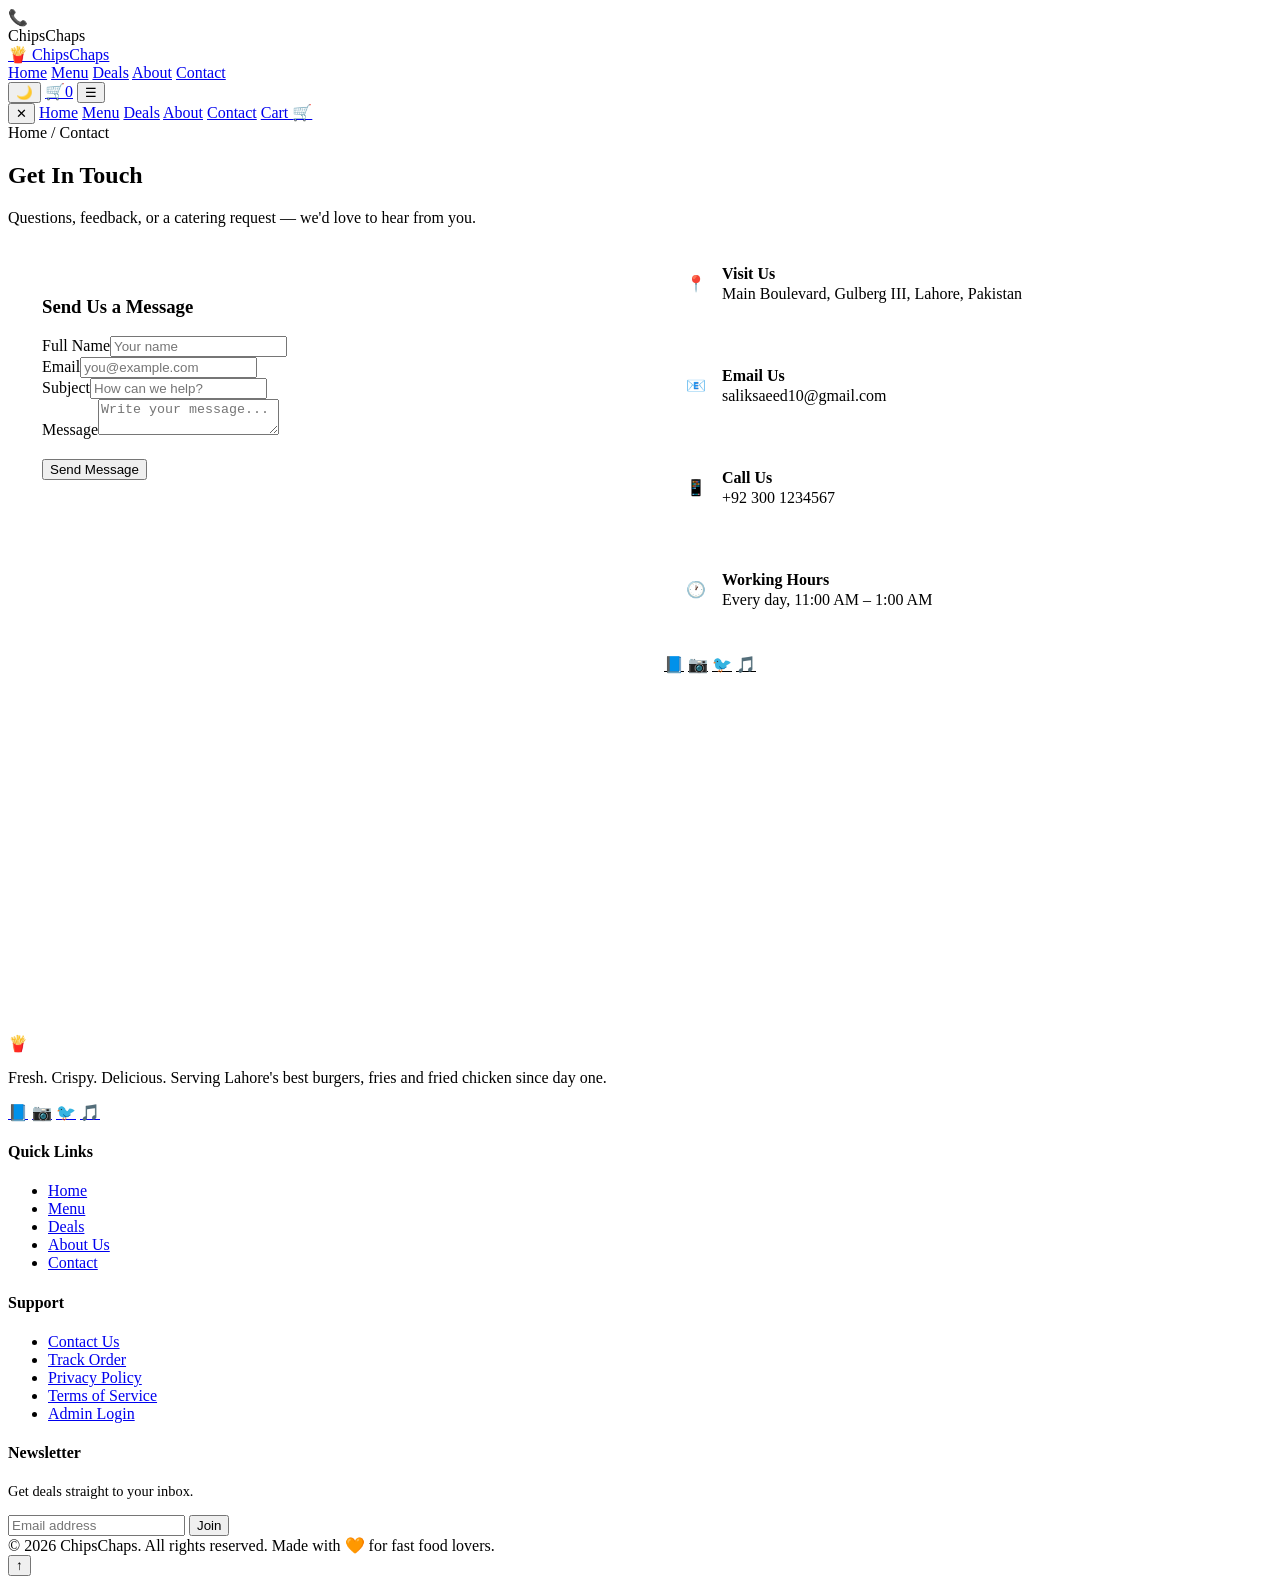
==== contact.html @ 17e5ad19 "Add files via upload" ====
<!DOCTYPE html>
<html lang="en">
<head>
<meta charset="UTF-8">
<meta name="viewport" content="width=device-width, initial-scale=1.0">
<title>Contact Us — ChipsChaps</title>
<link rel="preconnect" href="https://fonts.googleapis.com">
<link href="https://fonts.googleapis.com/css2?family=Poppins:wght@500;600;700;800;900&family=Inter:wght@400;500;600;700&display=swap" rel="stylesheet">
<link rel="stylesheet" href="css/base.css">
<link rel="stylesheet" href="css/layout.css">
<link rel="stylesheet" href="css/components.css">
</head>
<body>

<div class="page-loader"><div class="loader-badge">📞</div><div class="loader-label">ChipsChaps</div></div>

<header class="navbar">
  <div class="nav-inner">
    <a href="index.html" class="brand"><span class="brand-mark">🍟</span> ChipsChaps</a>
    <nav class="nav-links">
      <a href="index.html">Home</a>
      <a href="menu.html">Menu</a>
      <a href="deals.html">Deals</a>
      <a href="about.html">About</a>
      <a href="contact.html">Contact</a>
    </nav>
    <div class="nav-actions">
      <button class="nav-icon-btn" data-theme-toggle aria-label="Toggle dark mode"><span data-theme-icon>🌙</span></button>
      <a class="nav-icon-btn" href="cart.html" aria-label="Cart">🛒<span class="cart-count" data-cart-count>0</span></a>
      <button class="nav-toggle" aria-label="Open menu">☰</button>
    </div>
  </div>
</header>
<div class="scrim"></div>
<div class="mobile-panel">
  <button class="mobile-panel-close" aria-label="Close menu">✕</button>
  <a href="index.html">Home</a>
  <a href="menu.html">Menu</a>
  <a href="deals.html">Deals</a>
  <a href="about.html">About</a>
  <a href="contact.html">Contact</a>
  <a href="cart.html">Cart 🛒</a>
</div>

<section class="page-hero">
  <div class="container">
    <span class="crumb">Home / Contact</span>
    <h1>Get In Touch</h1>
    <p>Questions, feedback, or a catering request — we'd love to hear from you.</p>
  </div>
</section>

<section class="section">
  <div class="container" style="display:grid; grid-template-columns:1fr 1fr; gap:48px; align-items:flex-start;">
    <div class="ticket reveal" style="padding:34px;">
      <h3>Send Us a Message</h3>
      <form id="contact-form">
        <div class="form-grid" style="margin-top:18px;">
          <div class="field"><label for="ct-name">Full Name</label><input id="ct-name" required placeholder="Your name"></div>
          <div class="field"><label for="ct-email">Email</label><input id="ct-email" type="email" required placeholder="you@example.com"></div>
          <div class="field full"><label for="ct-subject">Subject</label><input id="ct-subject" required placeholder="How can we help?"></div>
          <div class="field full"><label for="ct-msg">Message</label><textarea id="ct-msg" required placeholder="Write your message..."></textarea></div>
        </div>
        <button class="btn btn-primary btn-block" style="margin-top:20px;" type="submit">Send Message</button>
      </form>
    </div>

    <div class="reveal">
      <div style="display:flex; flex-direction:column; gap:20px;">
        <div class="ticket" style="padding:22px; display:flex; gap:16px; align-items:center;">
          <div class="food-badge" style="--sz:56px;">📍</div>
          <div><b>Visit Us</b><p style="margin:2px 0 0;">Main Boulevard, Gulberg III, Lahore, Pakistan</p></div>
        </div>
        <div class="ticket" style="padding:22px; display:flex; gap:16px; align-items:center;">
          <div class="food-badge" style="--sz:56px;">📧</div>
          <div><b>Email Us</b><p style="margin:2px 0 0;">saliksaeed10@gmail.com</p></div>
        </div>
        <div class="ticket" style="padding:22px; display:flex; gap:16px; align-items:center;">
          <div class="food-badge" style="--sz:56px;">📱</div>
          <div><b>Call Us</b><p style="margin:2px 0 0;">+92 300 1234567</p></div>
        </div>
        <div class="ticket" style="padding:22px; display:flex; gap:16px; align-items:center;">
          <div class="food-badge" style="--sz:56px;">🕐</div>
          <div><b>Working Hours</b><p style="margin:2px 0 0;">Every day, 11:00 AM – 1:00 AM</p></div>
        </div>
        <div class="social-row" style="margin-top:4px;">
          <a href="#" aria-label="Facebook" style="background:var(--bg-alt); color:var(--text);">📘</a>
          <a href="#" aria-label="Instagram" style="background:var(--bg-alt); color:var(--text);">📷</a>
          <a href="#" aria-label="Twitter" style="background:var(--bg-alt); color:var(--text);">🐦</a>
          <a href="#" aria-label="TikTok" style="background:var(--bg-alt); color:var(--text);">🎵</a>
        </div>
      </div>
    </div>
  </div>
</section>

<section class="section--tight">
  <div class="container">
    <div class="ticket reveal" style="padding:0; overflow:hidden;">
      <iframe title="ChipsChaps location map" src="https://www.google.com/maps?q=Gulberg%20III%20Lahore%20Pakistan&output=embed" width="100%" height="360" style="border:0; display:block;" loading="lazy"></iframe>
    </div>
  </div>
</section>

<footer class="footer">
  <div class="container">
    <div class="footer-grid">
      <div class="footer-brand">
        <div class="brand" style="color:#fff; margin-bottom:14px;"><span class="brand-mark">🍟</span> ChipsChaps</div>
        <p>Fresh. Crispy. Delicious. Serving Lahore's best burgers, fries and fried chicken since day one.</p>
        <div class="social-row">
          <a href="#" aria-label="Facebook">📘</a>
          <a href="#" aria-label="Instagram">📷</a>
          <a href="#" aria-label="Twitter">🐦</a>
          <a href="#" aria-label="TikTok">🎵</a>
        </div>
      </div>
      <div>
        <h4>Quick Links</h4>
        <ul class="footer-links">
          <li><a href="index.html">Home</a></li>
          <li><a href="menu.html">Menu</a></li>
          <li><a href="deals.html">Deals</a></li>
          <li><a href="about.html">About Us</a></li>
          <li><a href="contact.html">Contact</a></li>
        </ul>
      </div>
      <div>
        <h4>Support</h4>
        <ul class="footer-links">
          <li><a href="contact.html">Contact Us</a></li>
          <li><a href="cart.html">Track Order</a></li>
          <li><a href="#">Privacy Policy</a></li>
          <li><a href="#">Terms of Service</a></li>
          <li><a href="admin.html">Admin Login</a></li>
        </ul>
      </div>
      <div>
        <h4>Newsletter</h4>
        <p style="font-size:.9rem;">Get deals straight to your inbox.</p>
        <form class="newsletter-row newsletter-form">
          <input type="email" required placeholder="Email address">
          <button class="btn btn-primary btn-sm" type="submit">Join</button>
        </form>
      </div>
    </div>
    <div class="footer-bottom">
      <span>© 2026 ChipsChaps. All rights reserved.</span>
      <span>Made with 🧡 for fast food lovers.</span>
    </div>
  </div>
</footer>

<button class="back-to-top" aria-label="Back to top">↑</button>

<script src="js/data.js"></script>
<script src="js/main.js"></script>
<script>
  document.getElementById("contact-form")?.addEventListener("submit", async (e) => {
    e.preventDefault();
    
    const name = document.getElementById("ct-name").value;
    const email = document.getElementById("ct-email").value;
    const subject = document.getElementById("ct-subject").value;
    const message = document.getElementById("ct-msg").value;
    
    try {
      const response = await fetch("http://localhost:5000/api/contact", {
        method: "POST",
        headers: { "Content-Type": "application/json" },
        body: JSON.stringify({ name, email, subject, message })
      });
      
      const data = await response.json();
      
      if (data.success) {
        Toast.show("Message sent! We'll get back to you shortly.", "success");
        e.target.reset();
      } else {
        Toast.show("Failed to send message. Please try again.", "error");
      }
    } catch (error) {
      console.error("Error:", error);
      Toast.show("Network error. Please try again.", "error");
    }
  });
</script>
</body>
</html>
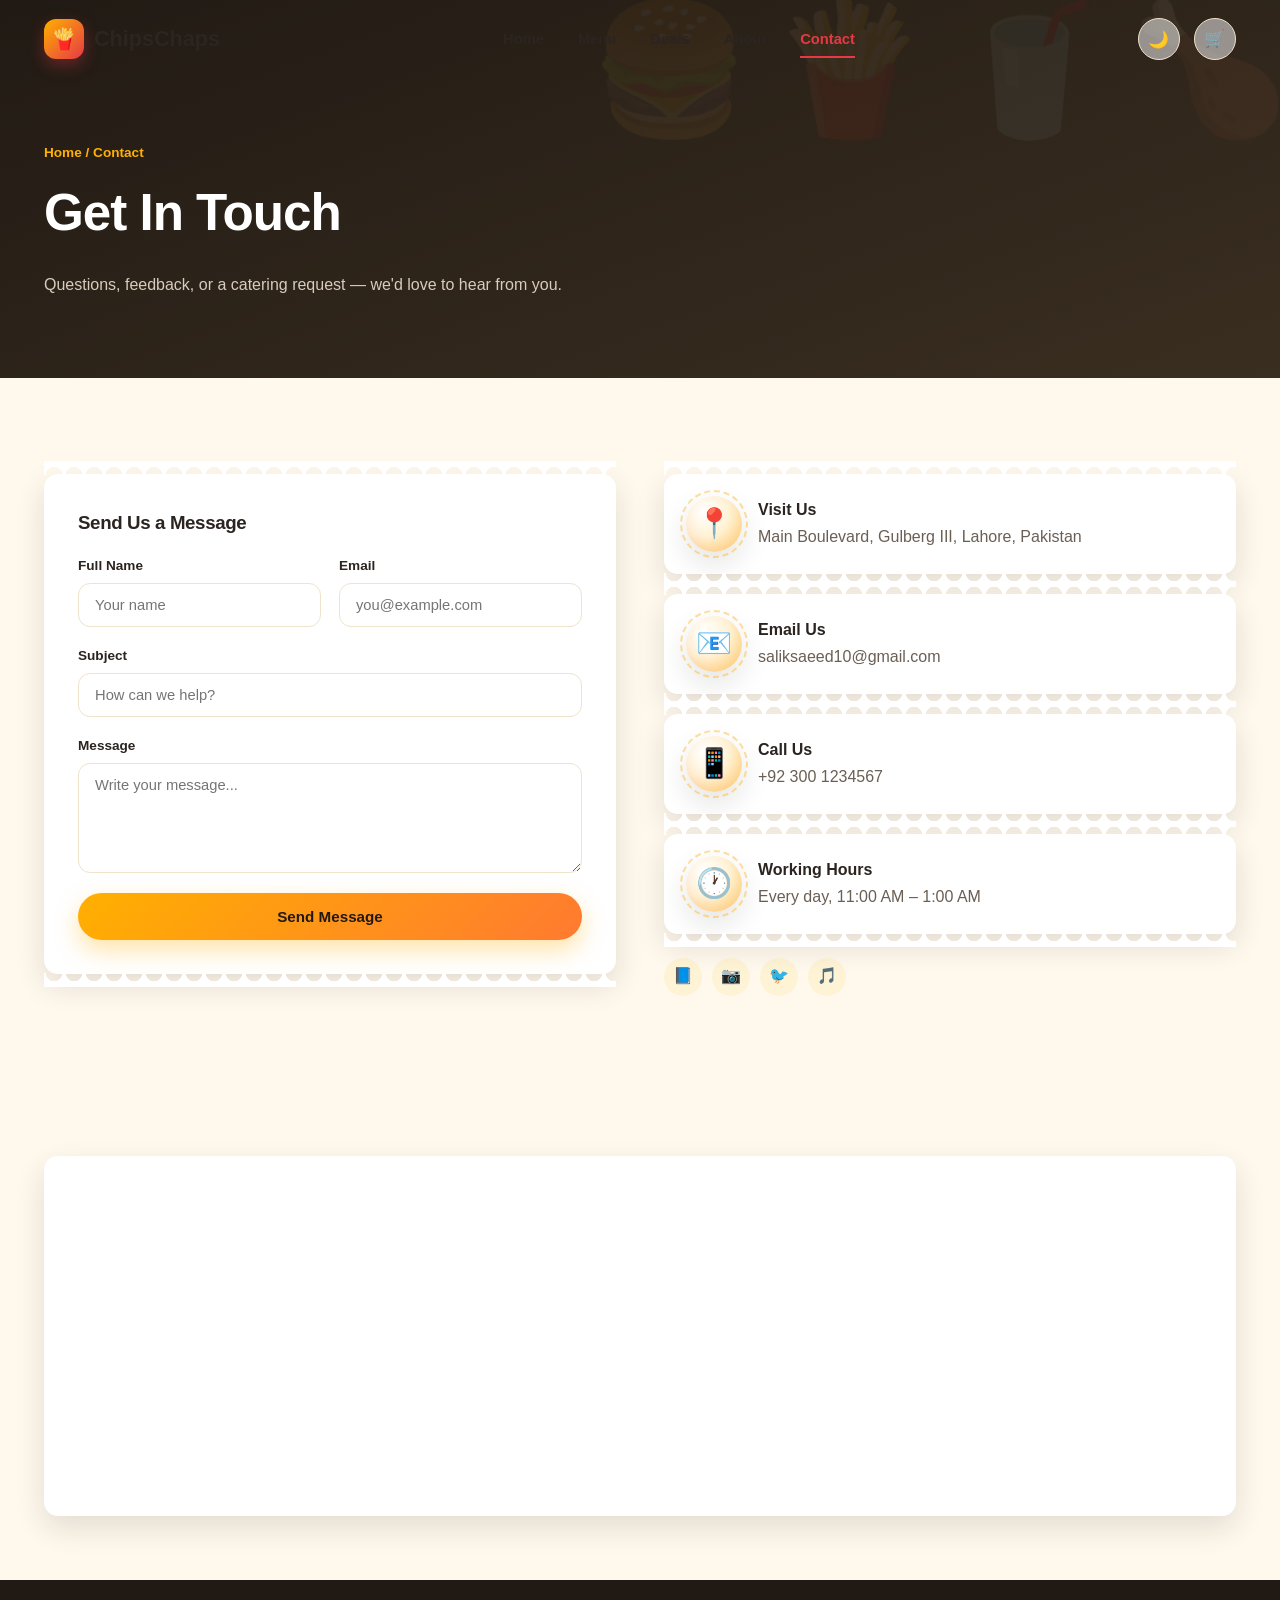
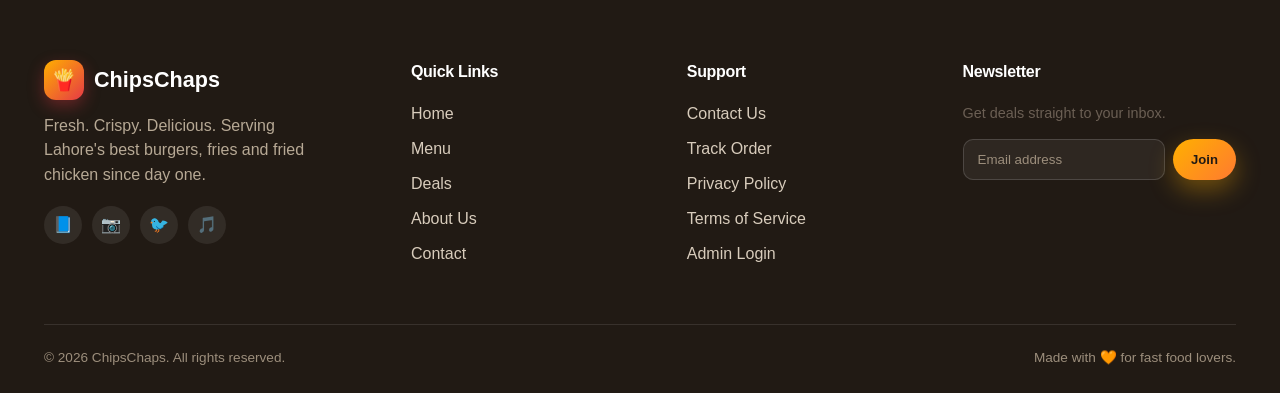
==== commit e98fceb4: "Added ChipsChaps frontend files" ====
--- a/contact.html
+++ b/contact.html
@@ -1,4 +1,5 @@
 <!DOCTYPE html>
+
 <html lang="en">
 <head>
 <meta charset="UTF-8">
--- a/css/base.css
+++ b/css/base.css
@@ -0,0 +1,310 @@
+/* =========================================================
+   ChipsChaps — Design Tokens & Base
+   Signature: "Order Ticket" torn-receipt motif + rising steam
+   ========================================================= */
+
+:root{
+  /* Color */
+  --gold:        #FFB000;
+  --gold-dark:   #E69900;
+  --red:         #E63946;
+  --red-dark:    #C62835;
+  --orange:      #FF7A30;
+  --charcoal:    #211A14;
+  --charcoal-2:  #2E251C;
+  --cream:       #FFF8ED;
+  --butter:      #FFF3D6;
+  --ink:         #2B2420;
+  --ink-soft:    #6B5F54;
+  --line:        #EFE3CC;
+  --white:       #ffffff;
+
+  /* Dark mode overrides applied via [data-theme="dark"] */
+  --bg:          var(--cream);
+  --bg-alt:      var(--butter);
+  --surface:     #ffffff;
+  --text:        var(--ink);
+  --text-soft:   var(--ink-soft);
+  --border:      var(--line);
+
+  /* Type */
+  --font-display: 'Poppins', sans-serif;
+  --font-body:    'Inter', sans-serif;
+
+  /* Shape */
+  --radius-sm: 10px;
+  --radius-md: 18px;
+  --radius-lg: 28px;
+  --shadow-sm: 0 2px 10px rgba(33,26,20,0.06);
+  --shadow-md: 0 12px 30px rgba(33,26,20,0.12);
+  --shadow-lg: 0 24px 60px rgba(33,26,20,0.18);
+
+  --nav-h: 78px;
+}
+
+[data-theme="dark"]{
+  --bg:        #16110C;
+  --bg-alt:    #1F1811;
+  --surface:   #241C14;
+  --text:      #F6EEE2;
+  --text-soft: #C9BBA9;
+  --border:    #3A2F23;
+  --cream:     #16110C;
+  --butter:    #1F1811;
+}
+
+*,*::before,*::after{ box-sizing:border-box; }
+html{ scroll-behavior:smooth; }
+body{
+  margin:0;
+  background:var(--bg);
+  color:var(--text);
+  font-family:var(--font-body);
+  line-height:1.55;
+  -webkit-font-smoothing:antialiased;
+  transition:background .3s ease, color .3s ease;
+  overflow-x:hidden;
+}
+img{ max-width:100%; display:block; }
+a{ color:inherit; text-decoration:none; }
+ul{ list-style:none; margin:0; padding:0; }
+button{ font-family:inherit; cursor:pointer; }
+input,select,textarea{ font-family:inherit; }
+
+h1,h2,h3,h4{
+  font-family:var(--font-display);
+  margin:0 0 .4em;
+  color:var(--text);
+  letter-spacing:-0.02em;
+  font-weight:800;
+}
+p{ margin:0 0 1em; color:var(--text-soft); }
+
+.container{
+  width:100%;
+  max-width:1240px;
+  margin:0 auto;
+  padding:0 24px;
+}
+
+.eyebrow{
+  display:inline-flex;
+  align-items:center;
+  gap:8px;
+  font-family:var(--font-display);
+  font-weight:700;
+  font-size:.72rem;
+  letter-spacing:.16em;
+  text-transform:uppercase;
+  color:var(--red);
+  background:rgba(230,57,70,0.08);
+  padding:6px 14px;
+  border-radius:999px;
+  margin-bottom:14px;
+}
+.eyebrow::before{ content:"●"; font-size:.6em; color:var(--gold); }
+
+.section{ padding:96px 0; position:relative; }
+.section--tight{ padding:64px 0; }
+.section--dark{ background:var(--charcoal); color:#fff; }
+.section--dark p{ color:#C9BBA9; }
+.section--dark h2, .section--dark h3{ color:#fff; }
+.section--alt{ background:var(--bg-alt); }
+
+.section-head{
+  text-align:center;
+  max-width:620px;
+  margin:0 auto 56px;
+}
+.section-head h2{ font-size:clamp(1.8rem,3.2vw,2.6rem); }
+.section-head p{ font-size:1.05rem; }
+
+/* Buttons */
+.btn{
+  display:inline-flex;
+  align-items:center;
+  justify-content:center;
+  gap:8px;
+  padding:15px 30px;
+  border-radius:999px;
+  font-family:var(--font-display);
+  font-weight:700;
+  font-size:.95rem;
+  border:none;
+  cursor:pointer;
+  transition:transform .25s cubic-bezier(.34,1.56,.64,1), box-shadow .25s ease, background .25s ease;
+  white-space:nowrap;
+}
+.btn:active{ transform:scale(.96); }
+.btn-primary{
+  background:linear-gradient(135deg,var(--gold) 0%, var(--orange) 100%);
+  color:var(--charcoal);
+  box-shadow:0 10px 24px rgba(255,176,0,.35);
+}
+.btn-primary:hover{ transform:translateY(-3px); box-shadow:0 16px 30px rgba(255,176,0,.45); }
+.btn-secondary{
+  background:var(--charcoal);
+  color:#fff;
+  box-shadow:0 10px 24px rgba(33,26,20,.25);
+}
+.btn-secondary:hover{ transform:translateY(-3px); background:var(--red); box-shadow:0 16px 30px rgba(230,57,70,.35); }
+.btn-outline{
+  background:transparent;
+  color:var(--text);
+  border:2px solid var(--border);
+}
+.btn-outline:hover{ border-color:var(--red); color:var(--red); }
+.btn-ghost{
+  background:rgba(255,255,255,.14);
+  color:#fff;
+  border:1px solid rgba(255,255,255,.3);
+  backdrop-filter:blur(6px);
+}
+.btn-sm{ padding:9px 18px; font-size:.82rem; }
+.btn-block{ width:100%; }
+.btn[disabled]{ opacity:.5; cursor:not-allowed; }
+
+/* Food emoji "plate" — stylised illustration stand-in */
+.food-badge{
+  --sz:120px;
+  width:var(--sz);
+  height:var(--sz);
+  border-radius:50%;
+  display:flex;
+  align-items:center;
+  justify-content:center;
+  font-size:calc(var(--sz) * .52);
+  background:radial-gradient(circle at 32% 28%, #fff 0%, var(--butter) 45%, var(--gold) 150%);
+  box-shadow:var(--shadow-md), inset 0 -6px 14px rgba(230,57,70,.08);
+  position:relative;
+}
+.food-badge::after{
+  content:"";
+  position:absolute; inset:-6px;
+  border-radius:50%;
+  border:2px dashed rgba(255,176,0,.4);
+  animation:spin 18s linear infinite;
+}
+@keyframes spin{ to{ transform:rotate(360deg); } }
+
+/* Steam */
+.steam{ position:absolute; bottom:100%; display:flex; gap:6px; left:50%; transform:translateX(-50%); pointer-events:none; }
+.steam span{
+  width:5px; height:22px; border-radius:6px;
+  background:linear-gradient(180deg, rgba(255,255,255,0), rgba(255,255,255,.55));
+  animation:rise 2.6s ease-in-out infinite;
+  opacity:0;
+}
+.steam span:nth-child(2){ animation-delay:.5s; }
+.steam span:nth-child(3){ animation-delay:1s; }
+@keyframes rise{
+  0%{ opacity:0; transform:translateY(0) scaleY(.6); }
+  30%{ opacity:.8; }
+  100%{ opacity:0; transform:translateY(-26px) scaleY(1.2); }
+}
+
+/* Ticket / receipt motif (signature) */
+.ticket{
+  background:#fff;
+  border-radius:14px;
+  position:relative;
+  box-shadow:var(--shadow-md);
+  --tooth:14px;
+}
+.ticket::before,.ticket::after{
+  content:"";
+  position:absolute; left:0; right:0; height:var(--tooth);
+  background-image:radial-gradient(circle at 10px 0, transparent 8px, #fff 8.5px);
+  background-size:20px var(--tooth);
+  background-repeat:repeat-x;
+}
+.ticket::before{ top:calc(var(--tooth) * -1 + 1px); transform:scaleY(-1); }
+.ticket::after{ bottom:calc(var(--tooth) * -1 + 1px); }
+[data-theme="dark"] .ticket{ background:var(--surface); }
+[data-theme="dark"] .ticket::before,[data-theme="dark"] .ticket::after{
+  background-image:radial-gradient(circle at 10px 0, transparent 8px, var(--surface) 8.5px);
+}
+
+.badge{
+  display:inline-flex; align-items:center; gap:5px;
+  font-family:var(--font-display); font-weight:700; font-size:.72rem;
+  padding:5px 11px; border-radius:999px;
+  background:var(--red); color:#fff;
+  letter-spacing:.02em;
+}
+.badge-gold{ background:var(--gold); color:var(--charcoal); }
+.badge-outline{ background:transparent; border:1.5px solid currentColor; }
+
+.toast-host{
+  position:fixed; bottom:28px; right:28px; z-index:9999;
+  display:flex; flex-direction:column; gap:10px;
+}
+.toast{
+  background:var(--charcoal); color:#fff;
+  padding:14px 20px; border-radius:12px; box-shadow:var(--shadow-lg);
+  font-size:.9rem; font-weight:600; display:flex; align-items:center; gap:10px;
+  animation:toastIn .35s cubic-bezier(.34,1.56,.64,1);
+  max-width:320px;
+}
+.toast.success{ border-left:4px solid var(--gold); }
+.toast.error{ border-left:4px solid var(--red); }
+@keyframes toastIn{ from{ opacity:0; transform:translateY(16px) scale(.9);} to{opacity:1; transform:none;} }
+.toast.out{ animation:toastOut .3s ease forwards; }
+@keyframes toastOut{ to{ opacity:0; transform:translateX(40px);} }
+
+.skeleton{
+  background:linear-gradient(90deg, var(--border) 25%, var(--bg-alt) 50%, var(--border) 75%);
+  background-size:200% 100%;
+  animation:shimmer 1.4s infinite;
+  border-radius:8px;
+}
+@keyframes shimmer{ 0%{background-position:200% 0;} 100%{background-position:-200% 0;} }
+
+::selection{ background:var(--gold); color:var(--charcoal); }
+
+/* Scrollbar */
+::-webkit-scrollbar{ width:10px; }
+::-webkit-scrollbar-track{ background:var(--bg); }
+::-webkit-scrollbar-thumb{ background:var(--gold); border-radius:10px; }
+
+/* Reduced motion */
+@media (prefers-reduced-motion: reduce){
+  *{ animation-duration:.001ms !important; animation-iteration-count:1 !important; transition-duration:.001ms !important; }
+}
+
+/* Focus visibility */
+a:focus-visible, button:focus-visible, input:focus-visible, select:focus-visible, textarea:focus-visible{
+  outline:3px solid var(--gold);
+  outline-offset:2px;
+}
+
+/* Back to top */
+.back-to-top{
+  position:fixed; right:24px; bottom:24px; z-index:900;
+  width:50px; height:50px; border-radius:50%;
+  background:var(--charcoal); color:#fff;
+  display:flex; align-items:center; justify-content:center;
+  font-size:1.2rem; box-shadow:var(--shadow-md);
+  opacity:0; pointer-events:none; transform:translateY(10px);
+  transition:all .3s ease;
+}
+.back-to-top.show{ opacity:1; pointer-events:auto; transform:none; }
+.back-to-top:hover{ background:var(--red); }
+
+/* Loading overlay */
+.page-loader{
+  position:fixed; inset:0; background:var(--charcoal); z-index:99999;
+  display:flex; align-items:center; justify-content:center; flex-direction:column; gap:14px;
+  transition:opacity .5s ease, visibility .5s ease;
+}
+.page-loader.hide{ opacity:0; visibility:hidden; }
+.loader-badge{ font-size:3rem; animation:bounce 1s ease-in-out infinite; }
+@keyframes bounce{ 0%,100%{ transform:translateY(0);} 50%{ transform:translateY(-14px);} }
+.loader-label{ color:#fff; font-family:var(--font-display); letter-spacing:.14em; font-size:.8rem; text-transform:uppercase; }
+
+/* Utility */
+.text-center{ text-align:center; }
+.mt-0{ margin-top:0; }
+.flex{ display:flex; }
+.gap-2{ gap:8px;}
+.hidden{ display:none !important; }
--- a/css/layout.css
+++ b/css/layout.css
@@ -0,0 +1,160 @@
+/* =========================================================
+   Navigation, Footer, shared layout chrome
+   ========================================================= */
+
+.navbar{
+  position:fixed; top:0; left:0; right:0; z-index:1000;
+  height:var(--nav-h);
+  display:flex; align-items:center;
+  background:transparent;
+  transition:background .35s ease, box-shadow .35s ease, height .35s ease;
+}
+.navbar.scrolled{
+  background:rgba(255,248,237,0.88);
+  backdrop-filter:blur(14px);
+  box-shadow:0 6px 24px rgba(33,26,20,.08);
+  height:66px;
+}
+[data-theme="dark"] .navbar.scrolled{ background:rgba(22,17,12,0.88); }
+
+.nav-inner{
+  width:100%; max-width:1240px; margin:0 auto; padding:0 24px;
+  display:flex; align-items:center; justify-content:space-between; gap:24px;
+}
+.brand{
+  display:flex; align-items:center; gap:10px;
+  font-family:var(--font-display); font-weight:800; font-size:1.35rem;
+  color:var(--charcoal);
+}
+.navbar.scrolled .brand, body:not(.is-home) .brand{ color:var(--text); }
+.body-transparent-nav .brand{ color:#fff; }
+.brand-mark{
+  width:40px; height:40px; border-radius:12px;
+  background:linear-gradient(135deg,var(--gold),var(--red));
+  display:flex; align-items:center; justify-content:center; font-size:1.3rem;
+  box-shadow:0 6px 16px rgba(230,57,70,.35);
+}
+.nav-links{ display:flex; align-items:center; gap:34px; }
+.nav-links a{
+  font-family:var(--font-display); font-weight:600; font-size:.92rem;
+  color:var(--text); position:relative; padding:4px 0;
+}
+.body-transparent-nav .nav-links a{ color:#fff; }
+.navbar.scrolled .nav-links a{ color:var(--text); }
+.nav-links a::after{
+  content:""; position:absolute; left:0; bottom:-4px; height:2px; width:0;
+  background:var(--red); transition:width .25s ease;
+}
+.nav-links a:hover::after, .nav-links a.active::after{ width:100%; }
+.nav-links a.active{ color:var(--red); }
+
+.nav-actions{ display:flex; align-items:center; gap:14px; }
+.nav-icon-btn{
+  width:42px; height:42px; border-radius:50%;
+  background:rgba(255,255,255,.5);
+  border:1px solid var(--border);
+  display:flex; align-items:center; justify-content:center;
+  font-size:1.05rem; position:relative; color:var(--text);
+  transition:all .25s ease;
+}
+.body-transparent-nav .nav-icon-btn{ background:rgba(255,255,255,.15); border-color:rgba(255,255,255,.3); color:#fff; }
+.navbar.scrolled .nav-icon-btn{ background:var(--surface); color:var(--text); border-color:var(--border); }
+.nav-icon-btn:hover{ background:var(--red); color:#fff; border-color:var(--red); transform:translateY(-2px); }
+.cart-count{
+  position:absolute; top:-4px; right:-4px;
+  background:var(--red); color:#fff; font-size:.65rem; font-weight:800;
+  min-width:19px; height:19px; border-radius:50%;
+  display:flex; align-items:center; justify-content:center;
+  border:2px solid var(--cream);
+}
+.nav-toggle{
+  display:none; width:42px; height:42px; border-radius:12px; border:1px solid var(--border);
+  background:var(--surface); align-items:center; justify-content:center; font-size:1.2rem;
+}
+
+.mobile-panel{
+  position:fixed; top:0; right:-100%; width:82%; max-width:340px; height:100%;
+  background:var(--surface); z-index:1100; box-shadow:var(--shadow-lg);
+  transition:right .35s cubic-bezier(.34,1.2,.64,1); padding:26px; overflow-y:auto;
+}
+.mobile-panel.open{ right:0; }
+.mobile-panel-close{ font-size:1.4rem; background:none; border:none; color:var(--text); margin-bottom:20px; }
+.mobile-panel a{
+  display:block; font-family:var(--font-display); font-weight:700; font-size:1.1rem;
+  padding:14px 0; border-bottom:1px solid var(--border); color:var(--text);
+}
+.scrim{
+  position:fixed; inset:0; background:rgba(0,0,0,.5); z-index:1050;
+  opacity:0; pointer-events:none; transition:opacity .3s ease;
+}
+.scrim.show{ opacity:1; pointer-events:auto; }
+
+/* Footer */
+.footer{
+  background:var(--charcoal); color:#D8CCBC; padding:80px 0 24px;
+}
+.footer a{ color:#D8CCBC; }
+.footer-grid{
+  display:grid; grid-template-columns:1.4fr 1fr 1fr 1.2fr; gap:48px; padding-bottom:48px;
+  border-bottom:1px solid rgba(255,255,255,.1);
+}
+.footer h4{ color:#fff; font-size:1rem; margin-bottom:18px; }
+.footer-links li{ margin-bottom:10px; }
+.footer-links a:hover{ color:var(--gold); }
+.footer-brand p{ color:#B7A995; max-width:280px; }
+.social-row{ display:flex; gap:10px; margin-top:18px; }
+.social-row a{
+  width:38px; height:38px; border-radius:50%; background:rgba(255,255,255,.08);
+  display:flex; align-items:center; justify-content:center; transition:all .25s ease;
+}
+.social-row a:hover{ background:var(--red); transform:translateY(-3px); }
+.newsletter-row{ display:flex; gap:8px; margin-top:14px; }
+.newsletter-row input{
+  flex:1; padding:12px 14px; border-radius:10px; border:1px solid rgba(255,255,255,.15);
+  background:rgba(255,255,255,.06); color:#fff;
+}
+.newsletter-row input::placeholder{ color:#9C8E7C; }
+.footer-bottom{
+  display:flex; justify-content:space-between; align-items:center; padding-top:22px;
+  font-size:.85rem; color:#9C8E7C; flex-wrap:wrap; gap:10px;
+}
+
+/* Breadcrumb hero for inner pages */
+.page-hero{
+  padding:calc(var(--nav-h) + 64px) 0 64px;
+  background:linear-gradient(160deg, var(--charcoal) 0%, #3A2E20 100%);
+  color:#fff; position:relative; overflow:hidden;
+}
+.page-hero::before{
+  content:"🍔🍟🥤🍗"; position:absolute; font-size:8rem; opacity:.06; right:-30px; top:-30px; letter-spacing:20px;
+}
+.page-hero h1{ color:#fff; font-size:clamp(2.2rem,4vw,3.2rem); }
+.page-hero p{ color:#D8CCBC; max-width:520px; }
+.crumb{ font-family:var(--font-display); font-weight:600; font-size:.85rem; color:var(--gold); margin-bottom:10px; display:block; }
+
+/* Live chat FAB */
+.fab{
+  position:fixed; left:24px; bottom:24px; z-index:900;
+  width:58px; height:58px; border-radius:50%;
+  background:linear-gradient(135deg,var(--gold),var(--red)); color:#fff;
+  display:flex; align-items:center; justify-content:center; font-size:1.4rem;
+  box-shadow:var(--shadow-lg); border:none;
+  animation:fabPulse 2.6s ease-in-out infinite;
+}
+@keyframes fabPulse{ 0%,100%{ box-shadow:0 0 0 0 rgba(230,57,70,.35);} 50%{ box-shadow:0 0 0 14px rgba(230,57,70,0);} }
+.fab-panel{
+  position:fixed; left:24px; bottom:92px; width:300px; background:var(--surface);
+  border-radius:18px; box-shadow:var(--shadow-lg); z-index:901; padding:18px;
+  transform:translateY(14px) scale(.95); opacity:0; pointer-events:none; transition:all .25s ease;
+}
+.fab-panel.open{ transform:none; opacity:1; pointer-events:auto; }
+
+@media (max-width: 980px){
+  .nav-links{ display:none; }
+  .nav-toggle{ display:flex; }
+  .footer-grid{ grid-template-columns:1fr 1fr; }
+}
+@media (max-width: 560px){
+  .footer-grid{ grid-template-columns:1fr; gap:32px; }
+  .footer-bottom{ flex-direction:column; align-items:flex-start; }
+}
--- a/css/components.css
+++ b/css/components.css
@@ -0,0 +1,221 @@
+/* =========================================================
+   Components: cards, filters, forms, tables
+   ========================================================= */
+
+/* Category filter pills */
+.filter-row{
+  display:flex; flex-wrap:wrap; gap:12px; justify-content:center; margin-bottom:44px;
+}
+.pill{
+  display:flex; align-items:center; gap:8px;
+  padding:11px 20px; border-radius:999px; background:var(--surface);
+  border:1.5px solid var(--border); font-family:var(--font-display); font-weight:600; font-size:.88rem;
+  transition:all .25s ease;
+}
+.pill:hover{ border-color:var(--gold); transform:translateY(-2px); }
+.pill.active{
+  background:linear-gradient(135deg,var(--gold),var(--orange)); color:var(--charcoal);
+  border-color:transparent; box-shadow:0 8px 18px rgba(255,176,0,.35);
+}
+
+/* Toolbar: search + sort */
+.toolbar{
+  display:flex; gap:16px; flex-wrap:wrap; align-items:center; justify-content:space-between; margin-bottom:34px;
+}
+.search-box{
+  flex:1; min-width:220px; position:relative;
+}
+.search-box input{
+  width:100%; padding:14px 18px 14px 46px; border-radius:14px; border:1.5px solid var(--border);
+  background:var(--surface); color:var(--text); font-size:.95rem;
+}
+.search-box .ic{ position:absolute; left:16px; top:50%; transform:translateY(-50%); color:var(--text-soft); }
+.sort-select{
+  padding:14px 18px; border-radius:14px; border:1.5px solid var(--border); background:var(--surface); color:var(--text);
+  font-family:var(--font-display); font-weight:600; font-size:.88rem;
+}
+
+.menu-grid{
+  display:grid; grid-template-columns:repeat(auto-fill,minmax(270px,1fr)); gap:26px;
+}
+
+.food-card{
+  background:var(--surface); border-radius:var(--radius-md); padding:22px;
+  box-shadow:var(--shadow-sm); border:1px solid var(--border);
+  display:flex; flex-direction:column; gap:12px; position:relative;
+  transition:transform .3s ease, box-shadow .3s ease;
+}
+.food-card:hover{ transform:translateY(-6px); box-shadow:var(--shadow-md); }
+.food-card-top{ display:flex; justify-content:space-between; align-items:flex-start; }
+.food-media{
+  width:100%; aspect-ratio:1.3/1; border-radius:14px;
+  background:radial-gradient(circle at 30% 25%, #fff, var(--butter) 60%, var(--gold) 160%);
+  display:flex; align-items:center; justify-content:center; font-size:3.6rem; position:relative;
+  overflow:hidden;
+}
+.food-media .discount-tag{
+  position:absolute; top:10px; left:10px;
+}
+.fav-btn{
+  width:36px; height:36px; border-radius:50%; background:rgba(255,255,255,.85); border:none;
+  display:flex; align-items:center; justify-content:center; font-size:1rem; color:var(--red);
+  position:absolute; top:10px; right:10px; transition:transform .2s ease;
+}
+.fav-btn:hover{ transform:scale(1.15); }
+.fav-btn.active{ background:var(--red); color:#fff; }
+
+.food-name{ font-family:var(--font-display); font-weight:700; font-size:1.05rem; margin:0; }
+.food-desc{ font-size:.85rem; color:var(--text-soft); margin:0; min-height:38px; }
+.food-meta{ display:flex; gap:10px; flex-wrap:wrap; font-size:.74rem; color:var(--text-soft); }
+.food-meta span{ display:flex; align-items:center; gap:4px; }
+.rating{ color:var(--gold-dark); font-size:.82rem; letter-spacing:1px; }
+.rating .muted{ color:var(--border); }
+
+.price-row{ display:flex; align-items:center; gap:10px; }
+.price-now{ font-family:var(--font-display); font-weight:800; font-size:1.25rem; color:var(--red); }
+.price-old{ text-decoration:line-through; color:var(--text-soft); font-size:.88rem; }
+
+.qty-stepper{
+  display:flex; align-items:center; border:1.5px solid var(--border); border-radius:999px; overflow:hidden;
+}
+.qty-stepper button{
+  width:34px; height:34px; background:var(--bg-alt); border:none; font-size:1rem; font-weight:700; color:var(--text);
+}
+.qty-stepper button:hover{ background:var(--gold); }
+.qty-stepper span{ width:32px; text-align:center; font-weight:700; font-family:var(--font-display); }
+
+.card-actions{ display:flex; align-items:center; gap:10px; }
+.card-actions .btn{ flex:1; }
+
+.avail-dot{ width:8px; height:8px; border-radius:50%; background:#3CB371; display:inline-block; }
+.avail-dot.out{ background:var(--red); }
+
+/* Deals / combo cards */
+.deal-grid{ display:grid; grid-template-columns:repeat(auto-fit,minmax(320px,1fr)); gap:30px; }
+.deal-card{
+  border-radius:var(--radius-lg); padding:30px; position:relative; overflow:hidden;
+  color:#fff; min-height:340px; display:flex; flex-direction:column; justify-content:space-between;
+  box-shadow:var(--shadow-md);
+}
+.deal-card.deal-1{ background:linear-gradient(145deg,#E63946,#8E1F29); }
+.deal-card.deal-2{ background:linear-gradient(145deg,#FFB000,#B9720A); color:var(--charcoal); }
+.deal-card.deal-3{ background:linear-gradient(145deg,#2E251C,#0F0B08); }
+.deal-tag{ align-self:flex-start; }
+.deal-items{ margin:16px 0; font-size:.92rem; }
+.deal-items li{ padding:4px 0; opacity:.92; }
+.deal-items li::before{ content:"✓ "; font-weight:800; }
+.deal-price-row{ display:flex; align-items:baseline; gap:12px; }
+.deal-price-now{ font-family:var(--font-display); font-size:2.2rem; font-weight:800; }
+.deal-price-old{ text-decoration:line-through; opacity:.7; }
+.deal-save{ font-size:.8rem; font-weight:700; }
+.countdown{
+  display:flex; gap:10px; margin-top:16px;
+}
+.countdown .cd-box{
+  background:rgba(255,255,255,.16); border-radius:10px; padding:8px 12px; text-align:center; min-width:52px;
+}
+.countdown .cd-num{ font-family:var(--font-display); font-weight:800; font-size:1.1rem; display:block; }
+.countdown .cd-label{ font-size:.62rem; text-transform:uppercase; letter-spacing:.08em; }
+
+/* Testimonials */
+.test-track{ display:flex; gap:24px; overflow-x:auto; scroll-snap-type:x mandatory; padding-bottom:10px; }
+.test-card{
+  min-width:320px; scroll-snap-align:start; background:var(--surface); border-radius:var(--radius-md);
+  padding:28px; border:1px solid var(--border); box-shadow:var(--shadow-sm);
+}
+.test-stars{ color:var(--gold-dark); margin-bottom:10px; }
+.test-person{ display:flex; align-items:center; gap:12px; margin-top:16px; }
+.test-avatar{
+  width:44px; height:44px; border-radius:50%; background:linear-gradient(135deg,var(--gold),var(--red));
+  display:flex; align-items:center; justify-content:center; color:#fff; font-weight:800; font-family:var(--font-display);
+}
+
+/* FAQ accordion */
+.faq-item{ border-bottom:1px solid var(--border); padding:18px 0; }
+.faq-q{
+  display:flex; justify-content:space-between; align-items:center; cursor:pointer;
+  font-family:var(--font-display); font-weight:700; font-size:1rem;
+}
+.faq-q .plus{ transition:transform .3s ease; color:var(--red); font-size:1.3rem; }
+.faq-item.open .plus{ transform:rotate(45deg); }
+.faq-a{ max-height:0; overflow:hidden; transition:max-height .35s ease; font-size:.92rem; }
+.faq-item.open .faq-a{ max-height:200px; padding-top:10px; }
+
+/* Stats */
+.stats-row{ display:grid; grid-template-columns:repeat(3,1fr); gap:24px; text-align:center; }
+.stat-num{ font-family:var(--font-display); font-weight:800; font-size:2.4rem; color:var(--gold); }
+.stat-label{ font-size:.85rem; color:var(--text-soft); text-transform:uppercase; letter-spacing:.06em; }
+
+/* Forms */
+.form-grid{ display:grid; grid-template-columns:1fr 1fr; gap:18px; }
+.field{ display:flex; flex-direction:column; gap:7px; }
+.field.full{ grid-column:1/-1; }
+.field label{ font-family:var(--font-display); font-weight:600; font-size:.85rem; }
+.field input, .field select, .field textarea{
+  padding:13px 16px; border-radius:12px; border:1.5px solid var(--border);
+  background:var(--surface); color:var(--text); font-size:.92rem;
+}
+.field input:focus, .field select:focus, .field textarea:focus{ border-color:var(--gold); }
+.field textarea{ resize:vertical; min-height:110px; }
+.field .hint{ font-size:.74rem; color:var(--text-soft); }
+.pay-options{ display:grid; grid-template-columns:repeat(2,1fr); gap:12px; }
+.pay-option{
+  border:1.5px solid var(--border); border-radius:14px; padding:16px; display:flex; align-items:center; gap:12px;
+  cursor:pointer; transition:all .2s ease;
+}
+.pay-option.active{ border-color:var(--gold); background:rgba(255,176,0,.08); }
+.pay-option input{ accent-color:var(--red); }
+
+/* Cart page */
+.cart-layout{ display:grid; grid-template-columns:1.8fr 1fr; gap:36px; align-items:flex-start; }
+.cart-item{
+  display:grid; grid-template-columns:70px 1fr auto auto; gap:16px; align-items:center;
+  padding:18px 0; border-bottom:1px solid var(--border);
+}
+.cart-item-media{
+  width:70px; height:70px; border-radius:14px; background:var(--butter);
+  display:flex; align-items:center; justify-content:center; font-size:2rem;
+}
+.cart-item-name{ font-family:var(--font-display); font-weight:700; }
+.cart-item-price{ color:var(--red); font-weight:700; }
+.remove-btn{ color:var(--text-soft); font-size:1.1rem; background:none; border:none; }
+.remove-btn:hover{ color:var(--red); }
+.summary-card{
+  padding:28px; position:sticky; top:110px;
+}
+.summary-row{ display:flex; justify-content:space-between; padding:9px 0; font-size:.94rem; color:var(--text-soft); }
+.summary-row.total{ font-family:var(--font-display); font-weight:800; font-size:1.2rem; color:var(--text); border-top:1px dashed var(--border); margin-top:10px; padding-top:16px; }
+.coupon-row{ display:flex; gap:8px; margin:16px 0; }
+.coupon-row input{ flex:1; padding:12px; border-radius:10px; border:1.5px solid var(--border); }
+.empty-state{ text-align:center; padding:60px 20px; }
+.empty-state .food-badge{ margin:0 auto 20px; }
+
+/* Order summary mini list */
+.mini-item{ display:flex; justify-content:space-between; font-size:.86rem; padding:6px 0; color:var(--text-soft); }
+.mini-item b{ color:var(--text); }
+
+/* Table (admin) */
+.table-wrap{ overflow-x:auto; }
+table.data-table{ width:100%; border-collapse:collapse; font-size:.88rem; }
+table.data-table th{
+  text-align:left; padding:12px 14px; background:var(--bg-alt); font-family:var(--font-display);
+  font-size:.72rem; text-transform:uppercase; letter-spacing:.06em; color:var(--text-soft);
+}
+table.data-table td{ padding:12px 14px; border-bottom:1px solid var(--border); }
+table.data-table tr:hover td{ background:rgba(255,176,0,.05); }
+.status-chip{ padding:4px 10px; border-radius:999px; font-size:.72rem; font-weight:700; }
+.status-chip.pending{ background:#FFF0C2; color:#8A6100; }
+.status-chip.preparing{ background:#FFE1C2; color:#9A4B00; }
+.status-chip.out{ background:#D6E9FF; color:#0A4EA3; }
+.status-chip.done{ background:#D8F4DE; color:#1E7A38; }
+
+@media (max-width: 900px){
+  .cart-layout{ grid-template-columns:1fr; }
+  .form-grid{ grid-template-columns:1fr; }
+  .stats-row{ grid-template-columns:1fr; gap:16px; }
+}
+@media (max-width: 640px){
+  .cart-item{ grid-template-columns:56px 1fr; }
+  .cart-item .qty-stepper{ grid-column:2; }
+  .pay-options{ grid-template-columns:1fr; }
+}
